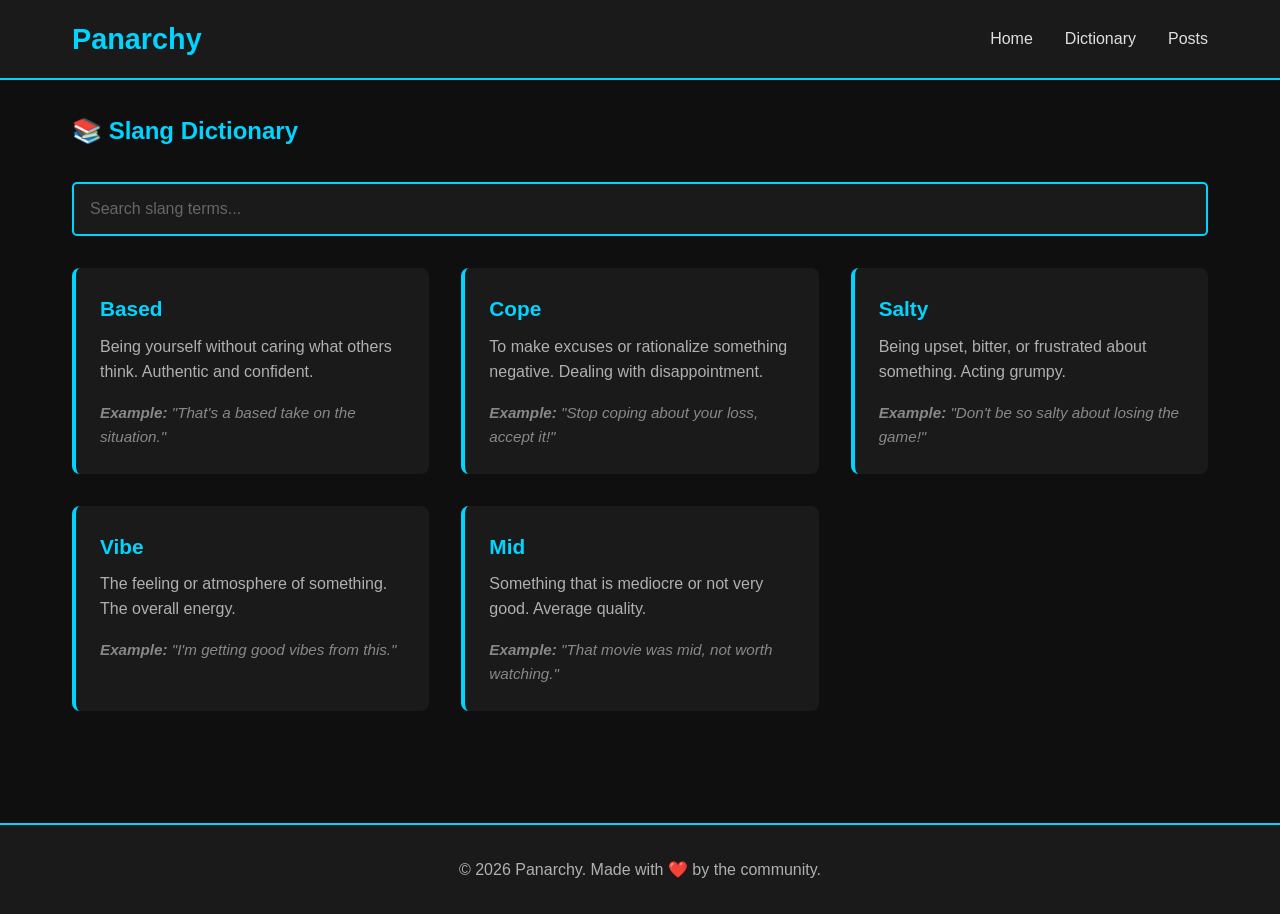
==== dictionary.html @ f3558456 "Create all HTML files for Panarchy website" ====
<!DOCTYPE html>
<html lang="en">
<head>
    <meta charset="UTF-8">
    <meta name="viewport" content="width=device-width, initial-scale=1.0">
    <title>Slang Dictionary - Panarchy</title>
    <link rel="stylesheet" href="style.css">
</head>
<body>
    <nav class="navbar">
        <div class="nav-container">
            <h1 class="logo">Panarchy</h1>
            <ul class="nav-menu">
                <li><a href="index.html">Home</a></li>
                <li><a href="dictionary.html">Dictionary</a></li>
                <li><a href="posts.html">Posts</a></li>
            </ul>
        </div>
    </nav>

    <main class="container">
        <h2 style="color: #00d4ff; margin-bottom: 2rem;">📚 Slang Dictionary</h2>
        
        <div class="dictionary-section">
            <div class="search-box">
                <input type="text" id="searchInput" placeholder="Search slang terms..." class="search-input">
            </div>

            <div class="terms-list">
                <div class="term-card">
                    <h3 class="term-word">Based</h3>
                    <p class="term-definition">Being yourself without caring what others think. Authentic and confident.</p>
                    <p class="term-example"><strong>Example:</strong> "That's a based take on the situation."</p>
                </div>

                <div class="term-card">
                    <h3 class="term-word">Cope</h3>
                    <p class="term-definition">To make excuses or rationalize something negative. Dealing with disappointment.</p>
                    <p class="term-example"><strong>Example:</strong> "Stop coping about your loss, accept it!"</p>
                </div>

                <div class="term-card">
                    <h3 class="term-word">Salty</h3>
                    <p class="term-definition">Being upset, bitter, or frustrated about something. Acting grumpy.</p>
                    <p class="term-example"><strong>Example:</strong> "Don't be so salty about losing the game!"</p>
                </div>

                <div class="term-card">
                    <h3 class="term-word">Vibe</h3>
                    <p class="term-definition">The feeling or atmosphere of something. The overall energy.</p>
                    <p class="term-example"><strong>Example:</strong> "I'm getting good vibes from this."</p>
                </div>

                <div class="term-card">
                    <h3 class="term-word">Mid</h3>
                    <p class="term-definition">Something that is mediocre or not very good. Average quality.</p>
                    <p class="term-example"><strong>Example:</strong> "That movie was mid, not worth watching."</p>
                </div>
            </div>
        </div>
    </main>

    <footer>
        <p>&copy; 2026 Panarchy. Made with ❤️ by the community.</p>
    </footer>

    <script src="script.js"></script>
</body>
</html>
---- style.css ----
* {
    margin: 0;
    padding: 0;
    box-sizing: border-box;
}

body {
    font-family: 'Segoe UI', Tahoma, Geneva, Verdana, sans-serif;
    background-color: #0f0f0f;
    color: #e0e0e0;
    line-height: 1.6;
}

/* Navigation Bar */
.navbar {
    background-color: #1a1a1a;
    border-bottom: 2px solid #00d4ff;
    position: sticky;
    top: 0;
    z-index: 100;
}

.nav-container {
    max-width: 1200px;
    margin: 0 auto;
    display: flex;
    justify-content: space-between;
    align-items: center;
    padding: 1rem 2rem;
}

.logo {
    font-size: 1.8rem;
    color: #00d4ff;
    font-weight: bold;
}

.nav-menu {
    display: flex;
    list-style: none;
    gap: 2rem;
}

.nav-menu a {
    color: #e0e0e0;
    text-decoration: none;
    font-size: 1rem;
    transition: color 0.3s;
}

.nav-menu a:hover {
    color: #00d4ff;
}

/* Hero Section */
.hero {
    background: linear-gradient(135deg, #1a1a1a 0%, #2d2d2d 100%);
    padding: 4rem 2rem;
    text-align: center;
    border-bottom: 2px solid #00d4ff;
}

.hero-content h2 {
    font-size: 2.5rem;
    margin-bottom: 1rem;
    color: #00d4ff;
}

.hero-content p {
    font-size: 1.2rem;
    color: #b0b0b0;
}

/* Main Container */
.container {
    max-width: 1200px;
    margin: 0 auto;
    padding: 2rem;
}

/* Features Section */
.features {
    display: grid;
    grid-template-columns: repeat(auto-fit, minmax(300px, 1fr));
    gap: 2rem;
    margin: 2rem 0;
}

.feature-card {
    background-color: #1a1a1a;
    padding: 2rem;
    border-radius: 8px;
    border-left: 4px solid #00d4ff;
    transition: transform 0.3s, box-shadow 0.3s;
}

.feature-card:hover {
    transform: translateY(-5px);
    box-shadow: 0 5px 20px rgba(0, 212, 255, 0.2);
}

.feature-card h3 {
    font-size: 1.5rem;
    margin-bottom: 1rem;
    color: #00d4ff;
}

.feature-card p {
    margin-bottom: 1.5rem;
    color: #b0b0b0;
}

/* Button */
.btn {
    display: inline-block;
    background-color: #00d4ff;
    color: #0f0f0f;
    padding: 0.75rem 1.5rem;
    border-radius: 5px;
    text-decoration: none;
    font-weight: bold;
    transition: background-color 0.3s, transform 0.2s;
    border: none;
    cursor: pointer;
    font-size: 1rem;
}

.btn:hover {
    background-color: #00a8cc;
    transform: scale(1.05);
}

/* Dictionary Styles */
.dictionary-section {
    margin: 2rem 0;
}

.search-box {
    margin-bottom: 2rem;
}

.search-input {
    width: 100%;
    padding: 1rem;
    background-color: #1a1a1a;
    border: 2px solid #00d4ff;
    color: #e0e0e0;
    border-radius: 5px;
    font-size: 1rem;
}

.search-input::placeholder {
    color: #666;
}

.terms-list {
    display: grid;
    grid-template-columns: repeat(auto-fill, minmax(300px, 1fr));
    gap: 2rem;
}

.term-card {
    background-color: #1a1a1a;
    padding: 1.5rem;
    border-radius: 8px;
    border-left: 4px solid #00d4ff;
    transition: transform 0.3s, box-shadow 0.3s;
}

.term-card:hover {
    transform: translateY(-3px);
    box-shadow: 0 5px 15px rgba(0, 212, 255, 0.15);
}

.term-word {
    color: #00d4ff;
    margin-bottom: 0.5rem;
    font-size: 1.3rem;
}

.term-definition {
    color: #b0b0b0;
    margin-bottom: 1rem;
}

.term-example {
    color: #888;
    font-style: italic;
    font-size: 0.95rem;
}

/* Topics Grid */
.topics-grid {
    display: grid;
    grid-template-columns: repeat(auto-fill, minmax(250px, 1fr));
    gap: 2rem;
    margin: 2rem 0;
}

.topic-card {
    background-color: #1a1a1a;
    padding: 2rem;
    border-radius: 8px;
    border: 2px solid #00d4ff;
    text-align: center;
    transition: transform 0.3s, box-shadow 0.3s;
}

.topic-card:hover {
    transform: translateY(-5px);
    box-shadow: 0 5px 20px rgba(0, 212, 255, 0.2);
}

.topic-card h3 {
    color: #00d4ff;
    margin-bottom: 1rem;
    font-size: 1.5rem;
}

.topic-card p {
    color: #b0b0b0;
    margin-bottom: 1rem;
}

.post-count {
    color: #888;
    font-size: 0.9rem;
    margin-bottom: 1.5rem;
}

/* Footer */
footer {
    background-color: #1a1a1a;
    text-align: center;
    padding: 2rem;
    border-top: 2px solid #00d4ff;
    margin-top: 3rem;
    color: #b0b0b0;
}

/* Responsive Design */
@media (max-width: 768px) {
    .nav-menu {
        gap: 1rem;
    }

    .hero-content h2 {
        font-size: 1.8rem;
    }

    .features {
        grid-template-columns: 1fr;
    }

    .terms-list {
        grid-template-columns: 1fr;
    }

    .topics-grid {
        grid-template-columns: 1fr;
    }
}
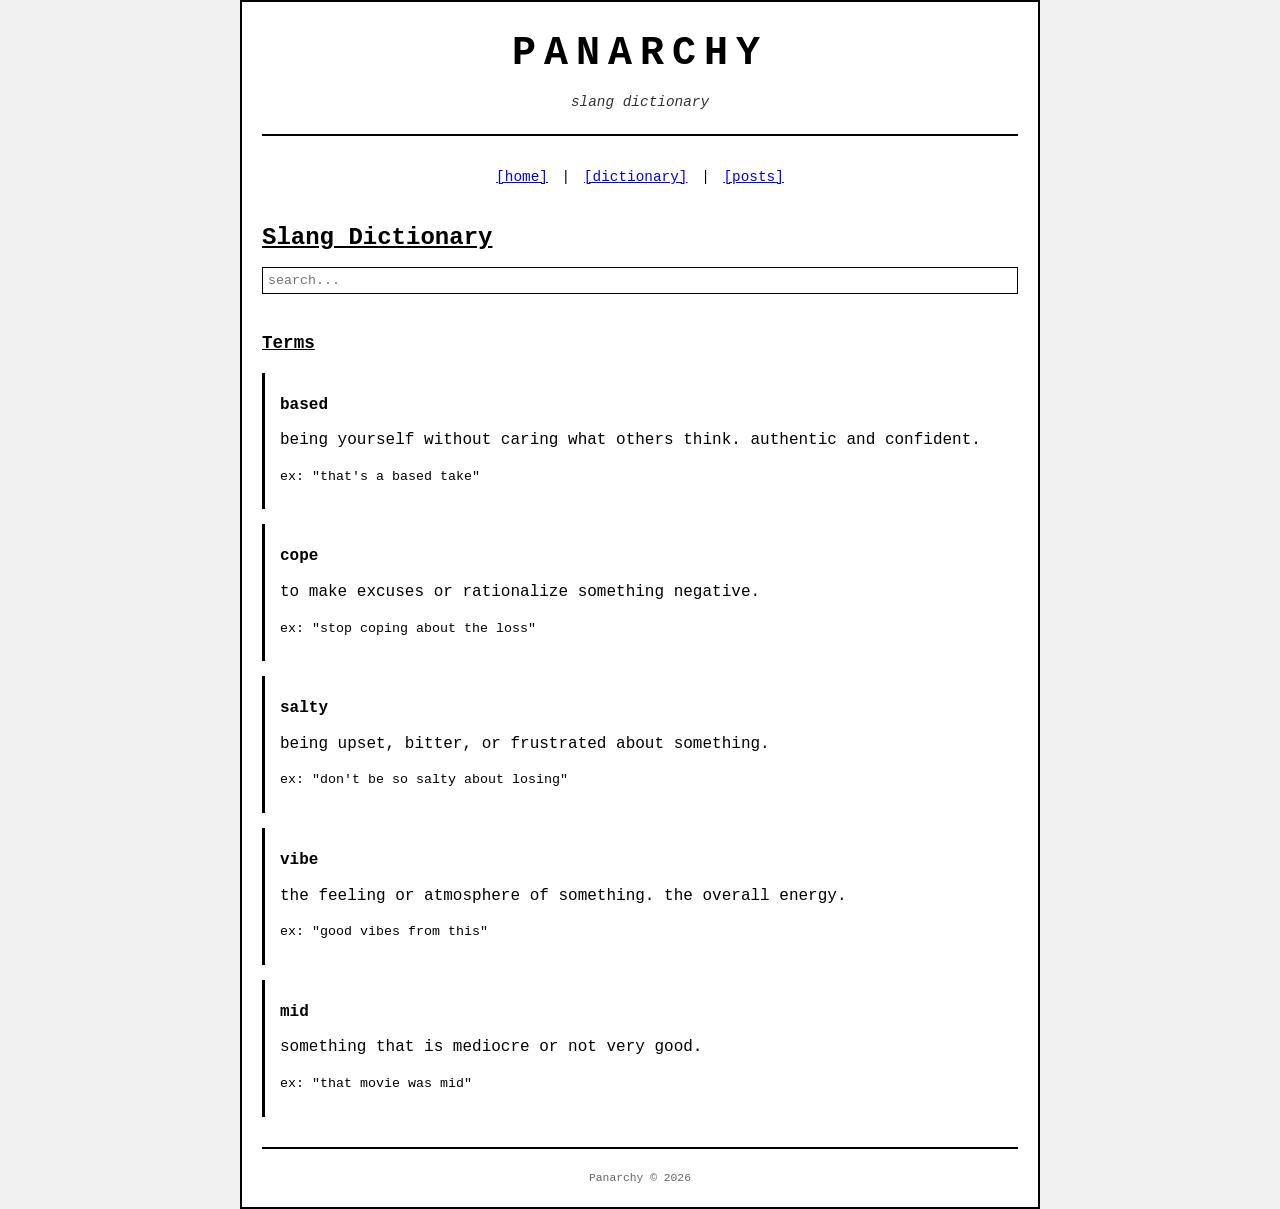
==== commit 07922f67: "Redesign website with minimalist old internet style" ====
--- a/dictionary.html
+++ b/dictionary.html
@@ -3,66 +3,69 @@
 <head>
     <meta charset="UTF-8">
     <meta name="viewport" content="width=device-width, initial-scale=1.0">
-    <title>Slang Dictionary - Panarchy</title>
+    <title>Dictionary - Panarchy</title>
     <link rel="stylesheet" href="style.css">
 </head>
 <body>
-    <nav class="navbar">
-        <div class="nav-container">
-            <h1 class="logo">Panarchy</h1>
-            <ul class="nav-menu">
-                <li><a href="index.html">Home</a></li>
-                <li><a href="dictionary.html">Dictionary</a></li>
-                <li><a href="posts.html">Posts</a></li>
-            </ul>
-        </div>
-    </nav>
+    <div class="container">
+        <header>
+            <h1>PANARCHY</h1>
+            <p>slang dictionary</p>
+            <hr>
+        </header>
 
-    <main class="container">
-        <h2 style="color: #00d4ff; margin-bottom: 2rem;">📚 Slang Dictionary</h2>
-        
-        <div class="dictionary-section">
+        <nav>
+            <a href="index.html">[home]</a> | 
+            <a href="dictionary.html">[dictionary]</a> | 
+            <a href="posts.html">[posts]</a>
+        </nav>
+
+        <main>
+            <h2>Slang Dictionary</h2>
+            
             <div class="search-box">
-                <input type="text" id="searchInput" placeholder="Search slang terms..." class="search-input">
+                <input type="text" id="searchInput" placeholder="search...">
             </div>
 
-            <div class="terms-list">
-                <div class="term-card">
-                    <h3 class="term-word">Based</h3>
-                    <p class="term-definition">Being yourself without caring what others think. Authentic and confident.</p>
-                    <p class="term-example"><strong>Example:</strong> "That's a based take on the situation."</p>
-                </div>
+            <h3>Terms</h3>
 
-                <div class="term-card">
-                    <h3 class="term-word">Cope</h3>
-                    <p class="term-definition">To make excuses or rationalize something negative. Dealing with disappointment.</p>
-                    <p class="term-example"><strong>Example:</strong> "Stop coping about your loss, accept it!"</p>
-                </div>
+            <div class="term">
+                <p><strong>based</strong></p>
+                <p>being yourself without caring what others think. authentic and confident.</p>
+                <p><small>ex: "that's a based take"</small></p>
+            </div>
 
-                <div class="term-card">
-                    <h3 class="term-word">Salty</h3>
-                    <p class="term-definition">Being upset, bitter, or frustrated about something. Acting grumpy.</p>
-                    <p class="term-example"><strong>Example:</strong> "Don't be so salty about losing the game!"</p>
-                </div>
+            <div class="term">
+                <p><strong>cope</strong></p>
+                <p>to make excuses or rationalize something negative.</p>
+                <p><small>ex: "stop coping about the loss"</small></p>
+            </div>
 
-                <div class="term-card">
-                    <h3 class="term-word">Vibe</h3>
-                    <p class="term-definition">The feeling or atmosphere of something. The overall energy.</p>
-                    <p class="term-example"><strong>Example:</strong> "I'm getting good vibes from this."</p>
-                </div>
+            <div class="term">
+                <p><strong>salty</strong></p>
+                <p>being upset, bitter, or frustrated about something.</p>
+                <p><small>ex: "don't be so salty about losing"</small></p>
+            </div>
 
-                <div class="term-card">
-                    <h3 class="term-word">Mid</h3>
-                    <p class="term-definition">Something that is mediocre or not very good. Average quality.</p>
-                    <p class="term-example"><strong>Example:</strong> "That movie was mid, not worth watching."</p>
-                </div>
+            <div class="term">
+                <p><strong>vibe</strong></p>
+                <p>the feeling or atmosphere of something. the overall energy.</p>
+                <p><small>ex: "good vibes from this"</small></p>
             </div>
-        </div>
-    </main>
 
-    <footer>
-        <p>&copy; 2026 Panarchy. Made with ❤️ by the community.</p>
-    </footer>
+            <div class="term">
+                <p><strong>mid</strong></p>
+                <p>something that is mediocre or not very good.</p>
+                <p><small>ex: "that movie was mid"</small></p>
+            </div>
+
+        </main>
+
+        <footer>
+            <hr>
+            <p><small>Panarchy &copy; 2026</small></p>
+        </footer>
+    </div>
 
     <script src="script.js"></script>
 </body>
--- a/style.css
+++ b/style.css
@@ -5,258 +5,137 @@
 }
 
 body {
-    font-family: 'Segoe UI', Tahoma, Geneva, Verdana, sans-serif;
-    background-color: #0f0f0f;
-    color: #e0e0e0;
+    font-family: "Courier New", monospace;
+    background-color: #f0f0f0;
+    color: #000;
     line-height: 1.6;
 }
 
-/* Navigation Bar */
-.navbar {
-    background-color: #1a1a1a;
-    border-bottom: 2px solid #00d4ff;
-    position: sticky;
-    top: 0;
-    z-index: 100;
+.container {
+    max-width: 800px;
+    margin: 0 auto;
+    padding: 20px;
+    background-color: #fff;
+    border: 2px solid #000;
 }
 
-.nav-container {
-    max-width: 1200px;
-    margin: 0 auto;
-    display: flex;
-    justify-content: space-between;
-    align-items: center;
-    padding: 1rem 2rem;
+header {
+    text-align: center;
+    margin-bottom: 30px;
 }
 
-.logo {
-    font-size: 1.8rem;
-    color: #00d4ff;
+header h1 {
+    font-size: 2.5rem;
+    letter-spacing: 0.2em;
+    margin-bottom: 5px;
     font-weight: bold;
 }
 
-.nav-menu {
-    display: flex;
-    list-style: none;
-    gap: 2rem;
+header p {
+    font-size: 0.9rem;
+    font-style: italic;
+    color: #333;
 }
 
-.nav-menu a {
-    color: #e0e0e0;
-    text-decoration: none;
-    font-size: 1rem;
-    transition: color 0.3s;
+nav {
+    text-align: center;
+    margin: 20px 0;
+    font-size: 0.9rem;
 }
 
-.nav-menu a:hover {
-    color: #00d4ff;
+nav a {
+    color: #0000ff;
+    text-decoration: underline;
+    margin: 0 5px;
 }
 
-/* Hero Section */
-.hero {
-    background: linear-gradient(135deg, #1a1a1a 0%, #2d2d2d 100%);
-    padding: 4rem 2rem;
-    text-align: center;
-    border-bottom: 2px solid #00d4ff;
+nav a:hover {
+    color: #ff0000;
 }
 
-.hero-content h2 {
-    font-size: 2.5rem;
-    margin-bottom: 1rem;
-    color: #00d4ff;
+main {
+    margin: 30px 0;
 }
 
-.hero-content p {
-    font-size: 1.2rem;
-    color: #b0b0b0;
+main h2 {
+    font-size: 1.5rem;
+    margin: 20px 0 10px 0;
+    text-decoration: underline;
 }
 
-/* Main Container */
-.container {
-    max-width: 1200px;
-    margin: 0 auto;
-    padding: 2rem;
+main h3 {
+    font-size: 1.1rem;
+    margin: 15px 0 10px 0;
+    text-decoration: underline;
 }
 
-/* Features Section */
-.features {
-    display: grid;
-    grid-template-columns: repeat(auto-fit, minmax(300px, 1fr));
-    gap: 2rem;
-    margin: 2rem 0;
+main p {
+    margin: 10px 0;
 }
 
-.feature-card {
-    background-color: #1a1a1a;
-    padding: 2rem;
-    border-radius: 8px;
-    border-left: 4px solid #00d4ff;
-    transition: transform 0.3s, box-shadow 0.3s;
+main ul {
+    margin: 10px 0 10px 30px;
 }
 
-.feature-card:hover {
-    transform: translateY(-5px);
-    box-shadow: 0 5px 20px rgba(0, 212, 255, 0.2);
+main li {
+    margin: 5px 0;
 }
 
-.feature-card h3 {
-    font-size: 1.5rem;
-    margin-bottom: 1rem;
-    color: #00d4ff;
+main a {
+    color: #0000ff;
+    text-decoration: underline;
 }
 
-.feature-card p {
-    margin-bottom: 1.5rem;
-    color: #b0b0b0;
+main a:hover {
+    color: #ff0000;
 }
 
-/* Button */
-.btn {
-    display: inline-block;
-    background-color: #00d4ff;
-    color: #0f0f0f;
-    padding: 0.75rem 1.5rem;
-    border-radius: 5px;
-    text-decoration: none;
-    font-weight: bold;
-    transition: background-color 0.3s, transform 0.2s;
-    border: none;
-    cursor: pointer;
-    font-size: 1rem;
+hr {
+    border: 0;
+    border-top: 2px solid #000;
+    margin: 20px 0;
 }
 
-.btn:hover {
-    background-color: #00a8cc;
-    transform: scale(1.05);
-}
-
-/* Dictionary Styles */
-.dictionary-section {
-    margin: 2rem 0;
-}
-
-.search-box {
-    margin-bottom: 2rem;
-}
-
-.search-input {
-    width: 100%;
-    padding: 1rem;
-    background-color: #1a1a1a;
-    border: 2px solid #00d4ff;
-    color: #e0e0e0;
-    border-radius: 5px;
-    font-size: 1rem;
-}
-
-.search-input::placeholder {
+footer {
+    text-align: center;
+    margin-top: 30px;
+    font-size: 0.85rem;
     color: #666;
 }
 
-.terms-list {
-    display: grid;
-    grid-template-columns: repeat(auto-fill, minmax(300px, 1fr));
-    gap: 2rem;
+footer small {
+    display: block;
+    margin-top: 10px;
 }
 
-.term-card {
-    background-color: #1a1a1a;
-    padding: 1.5rem;
-    border-radius: 8px;
-    border-left: 4px solid #00d4ff;
-    transition: transform 0.3s, box-shadow 0.3s;
+.search-box input {
+    font-family: "Courier New", monospace;
+    padding: 5px;
+    border: 1px solid #000;
+    width: 100%;
+    margin-bottom: 20px;
 }
 
-.term-card:hover {
-    transform: translateY(-3px);
-    box-shadow: 0 5px 15px rgba(0, 212, 255, 0.15);
+.term {
+    margin: 15px 0;
+    padding: 10px;
+    border-left: 3px solid #000;
+    padding-left: 15px;
 }
 
-.term-word {
-    color: #00d4ff;
-    margin-bottom: 0.5rem;
-    font-size: 1.3rem;
+.board {
+    margin: 10px 0;
+    padding: 10px;
+    border-left: 3px solid #000;
+    padding-left: 15px;
 }
 
-.term-definition {
-    color: #b0b0b0;
-    margin-bottom: 1rem;
-}
-
-.term-example {
-    color: #888;
-    font-style: italic;
-    font-size: 0.95rem;
-}
-
-/* Topics Grid */
-.topics-grid {
-    display: grid;
-    grid-template-columns: repeat(auto-fill, minmax(250px, 1fr));
-    gap: 2rem;
-    margin: 2rem 0;
-}
-
-.topic-card {
-    background-color: #1a1a1a;
-    padding: 2rem;
-    border-radius: 8px;
-    border: 2px solid #00d4ff;
-    text-align: center;
-    transition: transform 0.3s, box-shadow 0.3s;
-}
-
-.topic-card:hover {
-    transform: translateY(-5px);
-    box-shadow: 0 5px 20px rgba(0, 212, 255, 0.2);
-}
-
-.topic-card h3 {
-    color: #00d4ff;
-    margin-bottom: 1rem;
-    font-size: 1.5rem;
-}
-
-.topic-card p {
-    color: #b0b0b0;
-    margin-bottom: 1rem;
-}
-
-.post-count {
-    color: #888;
-    font-size: 0.9rem;
-    margin-bottom: 1.5rem;
-}
-
-/* Footer */
-footer {
-    background-color: #1a1a1a;
-    text-align: center;
-    padding: 2rem;
-    border-top: 2px solid #00d4ff;
-    margin-top: 3rem;
-    color: #b0b0b0;
-}
-
-/* Responsive Design */
-@media (max-width: 768px) {
-    .nav-menu {
-        gap: 1rem;
+@media (max-width: 600px) {
+    .container {
+        padding: 15px;
     }
-
-    .hero-content h2 {
+    
+    header h1 {
         font-size: 1.8rem;
     }
-
-    .features {
-        grid-template-columns: 1fr;
-    }
-
-    .terms-list {
-        grid-template-columns: 1fr;
-    }
-
-    .topics-grid {
-        grid-template-columns: 1fr;
-    }
 }
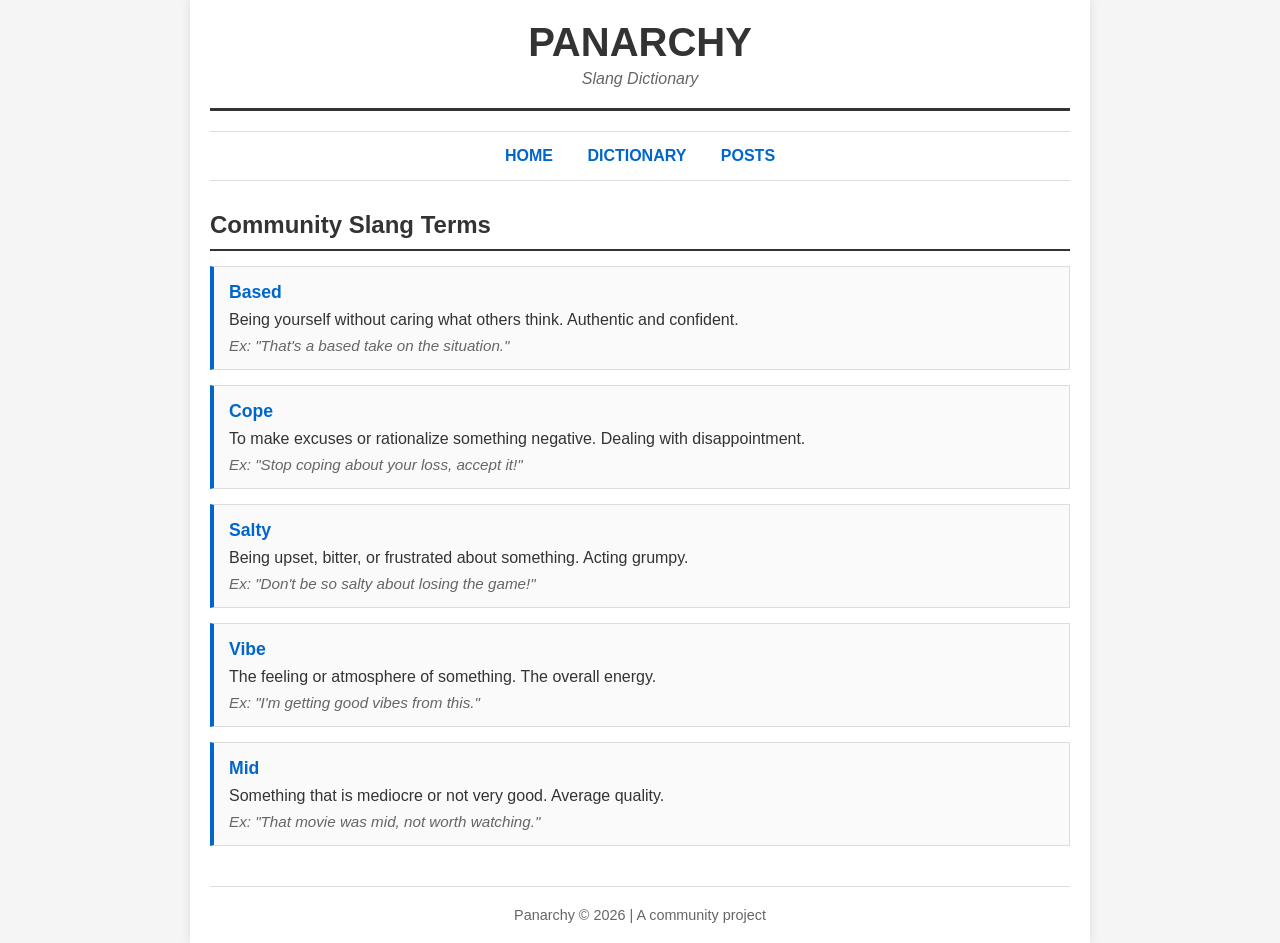
==== commit 0cd133b0: "Complete website rewrite - embedded CSS in HTML files" ====
--- a/dictionary.html
+++ b/dictionary.html
@@ -4,69 +4,75 @@
     <meta charset="UTF-8">
     <meta name="viewport" content="width=device-width, initial-scale=1.0">
     <title>Dictionary - Panarchy</title>
-    <link rel="stylesheet" href="style.css">
+    <style>
+        * { margin: 0; padding: 0; box-sizing: border-box; }
+        body { font-family: Arial, sans-serif; background: #f5f5f5; color: #333; }
+        .container { max-width: 900px; margin: 0 auto; padding: 20px; background: white; min-height: 100vh; box-shadow: 0 0 10px rgba(0,0,0,0.1); }
+        header { text-align: center; border-bottom: 3px solid #333; padding-bottom: 20px; margin-bottom: 20px; }
+        h1 { font-size: 2.5em; margin-bottom: 5px; }
+        .tagline { font-style: italic; color: #666; }
+        nav { margin: 20px 0; text-align: center; border-top: 1px solid #ddd; border-bottom: 1px solid #ddd; padding: 15px 0; }
+        nav a { margin: 0 15px; text-decoration: none; color: #0066cc; font-weight: bold; }
+        nav a:hover { text-decoration: underline; }
+        .section { margin: 30px 0; }
+        .section h2 { border-bottom: 2px solid #333; padding-bottom: 10px; margin-bottom: 15px; }
+        .term { border: 1px solid #ddd; padding: 15px; margin: 15px 0; background: #fafafa; border-left: 4px solid #0066cc; }
+        .term-word { color: #0066cc; font-weight: bold; font-size: 1.1em; margin-bottom: 8px; }
+        .term-def { margin: 8px 0; }
+        .term-ex { font-style: italic; color: #666; font-size: 0.95em; }
+        footer { text-align: center; margin-top: 40px; padding-top: 20px; border-top: 1px solid #ddd; color: #666; font-size: 0.9em; }
+    </style>
 </head>
 <body>
     <div class="container">
         <header>
             <h1>PANARCHY</h1>
-            <p>slang dictionary</p>
-            <hr>
+            <p class="tagline">Slang Dictionary</p>
         </header>
 
         <nav>
-            <a href="index.html">[home]</a> | 
-            <a href="dictionary.html">[dictionary]</a> | 
-            <a href="posts.html">[posts]</a>
+            <a href="index.html">HOME</a>
+            <a href="dictionary.html">DICTIONARY</a>
+            <a href="posts.html">POSTS</a>
         </nav>
 
-        <main>
-            <h2>Slang Dictionary</h2>
+        <div class="section">
+            <h2>Community Slang Terms</h2>
             
-            <div class="search-box">
-                <input type="text" id="searchInput" placeholder="search...">
-            </div>
-
-            <h3>Terms</h3>
-
             <div class="term">
-                <p><strong>based</strong></p>
-                <p>being yourself without caring what others think. authentic and confident.</p>
-                <p><small>ex: "that's a based take"</small></p>
+                <div class="term-word">Based</div>
+                <div class="term-def">Being yourself without caring what others think. Authentic and confident.</div>
+                <div class="term-ex">Ex: "That's a based take on the situation."</div>
             </div>
 
             <div class="term">
-                <p><strong>cope</strong></p>
-                <p>to make excuses or rationalize something negative.</p>
-                <p><small>ex: "stop coping about the loss"</small></p>
+                <div class="term-word">Cope</div>
+                <div class="term-def">To make excuses or rationalize something negative. Dealing with disappointment.</div>
+                <div class="term-ex">Ex: "Stop coping about your loss, accept it!"</div>
             </div>
 
             <div class="term">
-                <p><strong>salty</strong></p>
-                <p>being upset, bitter, or frustrated about something.</p>
-                <p><small>ex: "don't be so salty about losing"</small></p>
+                <div class="term-word">Salty</div>
+                <div class="term-def">Being upset, bitter, or frustrated about something. Acting grumpy.</div>
+                <div class="term-ex">Ex: "Don't be so salty about losing the game!"</div>
             </div>
 
             <div class="term">
-                <p><strong>vibe</strong></p>
-                <p>the feeling or atmosphere of something. the overall energy.</p>
-                <p><small>ex: "good vibes from this"</small></p>
+                <div class="term-word">Vibe</div>
+                <div class="term-def">The feeling or atmosphere of something. The overall energy.</div>
+                <div class="term-ex">Ex: "I'm getting good vibes from this."</div>
             </div>
 
             <div class="term">
-                <p><strong>mid</strong></p>
-                <p>something that is mediocre or not very good.</p>
-                <p><small>ex: "that movie was mid"</small></p>
+                <div class="term-word">Mid</div>
+                <div class="term-def">Something that is mediocre or not very good. Average quality.</div>
+                <div class="term-ex">Ex: "That movie was mid, not worth watching."</div>
             </div>
-
-        </main>
+        </div>
 
         <footer>
-            <hr>
-            <p><small>Panarchy &copy; 2026</small></p>
+            <p>Panarchy © 2026 | A community project</p>
         </footer>
     </div>
-
-    <script src="script.js"></script>
 </body>
 </html>
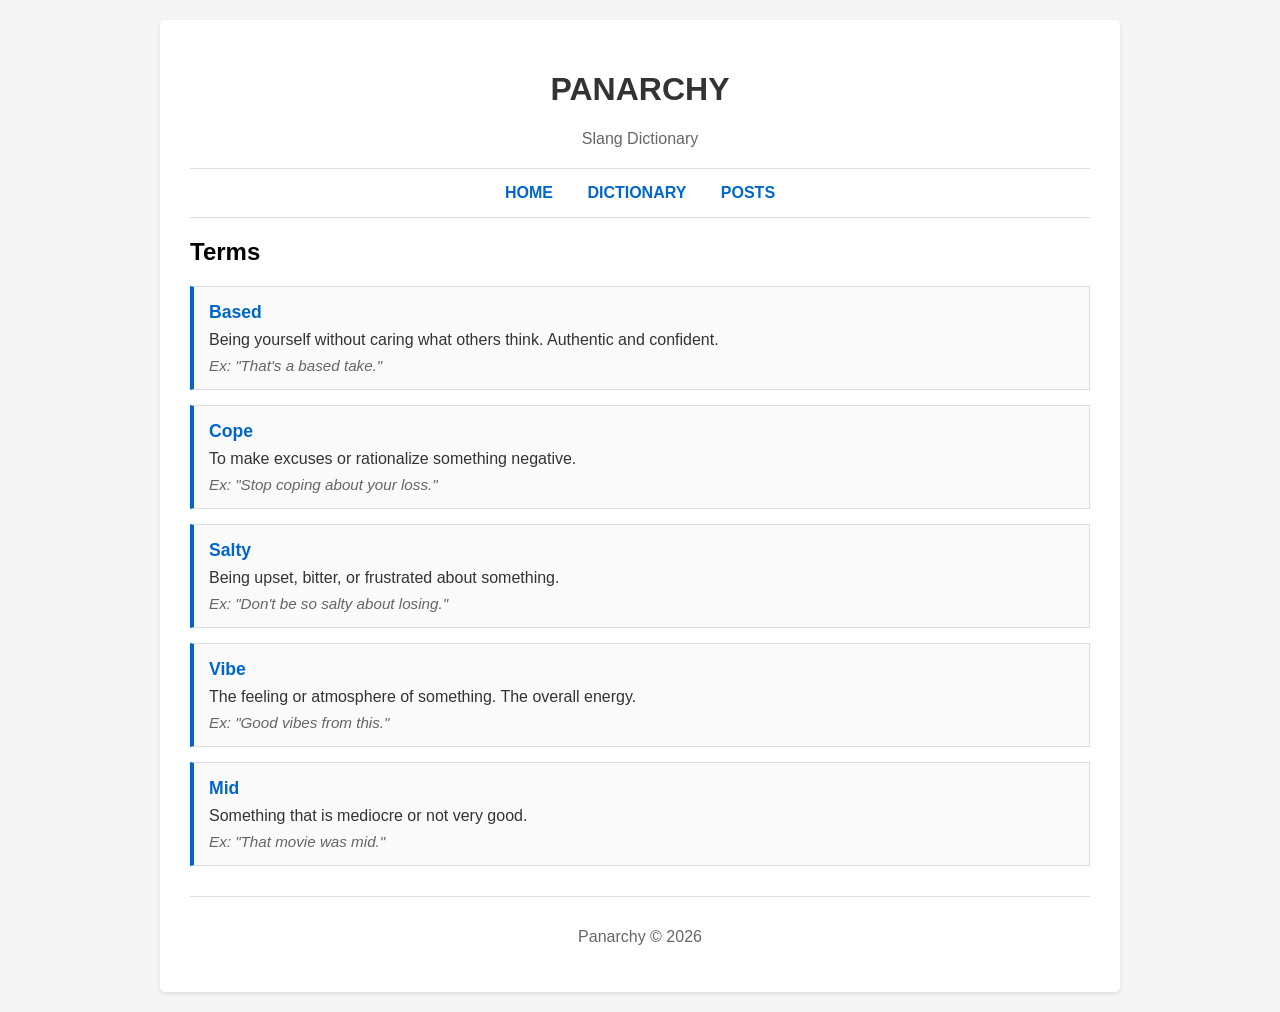
==== commit 42cc07d1: "Fix website - remove external CSS dependencies completely" ====
--- a/dictionary.html
+++ b/dictionary.html
@@ -5,73 +5,64 @@
     <meta name="viewport" content="width=device-width, initial-scale=1.0">
     <title>Dictionary - Panarchy</title>
     <style>
-        * { margin: 0; padding: 0; box-sizing: border-box; }
-        body { font-family: Arial, sans-serif; background: #f5f5f5; color: #333; }
-        .container { max-width: 900px; margin: 0 auto; padding: 20px; background: white; min-height: 100vh; box-shadow: 0 0 10px rgba(0,0,0,0.1); }
-        header { text-align: center; border-bottom: 3px solid #333; padding-bottom: 20px; margin-bottom: 20px; }
-        h1 { font-size: 2.5em; margin-bottom: 5px; }
-        .tagline { font-style: italic; color: #666; }
-        nav { margin: 20px 0; text-align: center; border-top: 1px solid #ddd; border-bottom: 1px solid #ddd; padding: 15px 0; }
+        body { font-family: Arial, sans-serif; background: #f5f5f5; margin: 0; padding: 20px; }
+        .container { max-width: 900px; margin: 0 auto; background: white; padding: 30px; border-radius: 5px; box-shadow: 0 2px 5px rgba(0,0,0,0.1); }
+        h1 { text-align: center; color: #333; }
+        nav { text-align: center; margin: 20px 0; padding: 15px 0; border-top: 1px solid #ddd; border-bottom: 1px solid #ddd; }
         nav a { margin: 0 15px; text-decoration: none; color: #0066cc; font-weight: bold; }
         nav a:hover { text-decoration: underline; }
-        .section { margin: 30px 0; }
-        .section h2 { border-bottom: 2px solid #333; padding-bottom: 10px; margin-bottom: 15px; }
         .term { border: 1px solid #ddd; padding: 15px; margin: 15px 0; background: #fafafa; border-left: 4px solid #0066cc; }
-        .term-word { color: #0066cc; font-weight: bold; font-size: 1.1em; margin-bottom: 8px; }
-        .term-def { margin: 8px 0; }
+        .term-word { color: #0066cc; font-weight: bold; font-size: 1.1em; }
+        .term-def { margin: 8px 0; color: #333; }
         .term-ex { font-style: italic; color: #666; font-size: 0.95em; }
-        footer { text-align: center; margin-top: 40px; padding-top: 20px; border-top: 1px solid #ddd; color: #666; font-size: 0.9em; }
+        footer { text-align: center; margin-top: 30px; color: #666; border-top: 1px solid #ddd; padding-top: 15px; }
     </style>
 </head>
 <body>
     <div class="container">
-        <header>
-            <h1>PANARCHY</h1>
-            <p class="tagline">Slang Dictionary</p>
-        </header>
-
+        <h1>PANARCHY</h1>
+        <p style="text-align: center; color: #666;">Slang Dictionary</p>
+        
         <nav>
             <a href="index.html">HOME</a>
             <a href="dictionary.html">DICTIONARY</a>
             <a href="posts.html">POSTS</a>
         </nav>
 
-        <div class="section">
-            <h2>Community Slang Terms</h2>
-            
-            <div class="term">
-                <div class="term-word">Based</div>
-                <div class="term-def">Being yourself without caring what others think. Authentic and confident.</div>
-                <div class="term-ex">Ex: "That's a based take on the situation."</div>
-            </div>
+        <h2>Terms</h2>
+        
+        <div class="term">
+            <div class="term-word">Based</div>
+            <div class="term-def">Being yourself without caring what others think. Authentic and confident.</div>
+            <div class="term-ex">Ex: "That's a based take."</div>
+        </div>
 
-            <div class="term">
-                <div class="term-word">Cope</div>
-                <div class="term-def">To make excuses or rationalize something negative. Dealing with disappointment.</div>
-                <div class="term-ex">Ex: "Stop coping about your loss, accept it!"</div>
-            </div>
+        <div class="term">
+            <div class="term-word">Cope</div>
+            <div class="term-def">To make excuses or rationalize something negative.</div>
+            <div class="term-ex">Ex: "Stop coping about your loss."</div>
+        </div>
 
-            <div class="term">
-                <div class="term-word">Salty</div>
-                <div class="term-def">Being upset, bitter, or frustrated about something. Acting grumpy.</div>
-                <div class="term-ex">Ex: "Don't be so salty about losing the game!"</div>
-            </div>
+        <div class="term">
+            <div class="term-word">Salty</div>
+            <div class="term-def">Being upset, bitter, or frustrated about something.</div>
+            <div class="term-ex">Ex: "Don't be so salty about losing."</div>
+        </div>
 
-            <div class="term">
-                <div class="term-word">Vibe</div>
-                <div class="term-def">The feeling or atmosphere of something. The overall energy.</div>
-                <div class="term-ex">Ex: "I'm getting good vibes from this."</div>
-            </div>
+        <div class="term">
+            <div class="term-word">Vibe</div>
+            <div class="term-def">The feeling or atmosphere of something. The overall energy.</div>
+            <div class="term-ex">Ex: "Good vibes from this."</div>
+        </div>
 
-            <div class="term">
-                <div class="term-word">Mid</div>
-                <div class="term-def">Something that is mediocre or not very good. Average quality.</div>
-                <div class="term-ex">Ex: "That movie was mid, not worth watching."</div>
-            </div>
+        <div class="term">
+            <div class="term-word">Mid</div>
+            <div class="term-def">Something that is mediocre or not very good.</div>
+            <div class="term-ex">Ex: "That movie was mid."</div>
         </div>
 
         <footer>
-            <p>Panarchy © 2026 | A community project</p>
+            <p>Panarchy © 2026</p>
         </footer>
     </div>
 </body>
